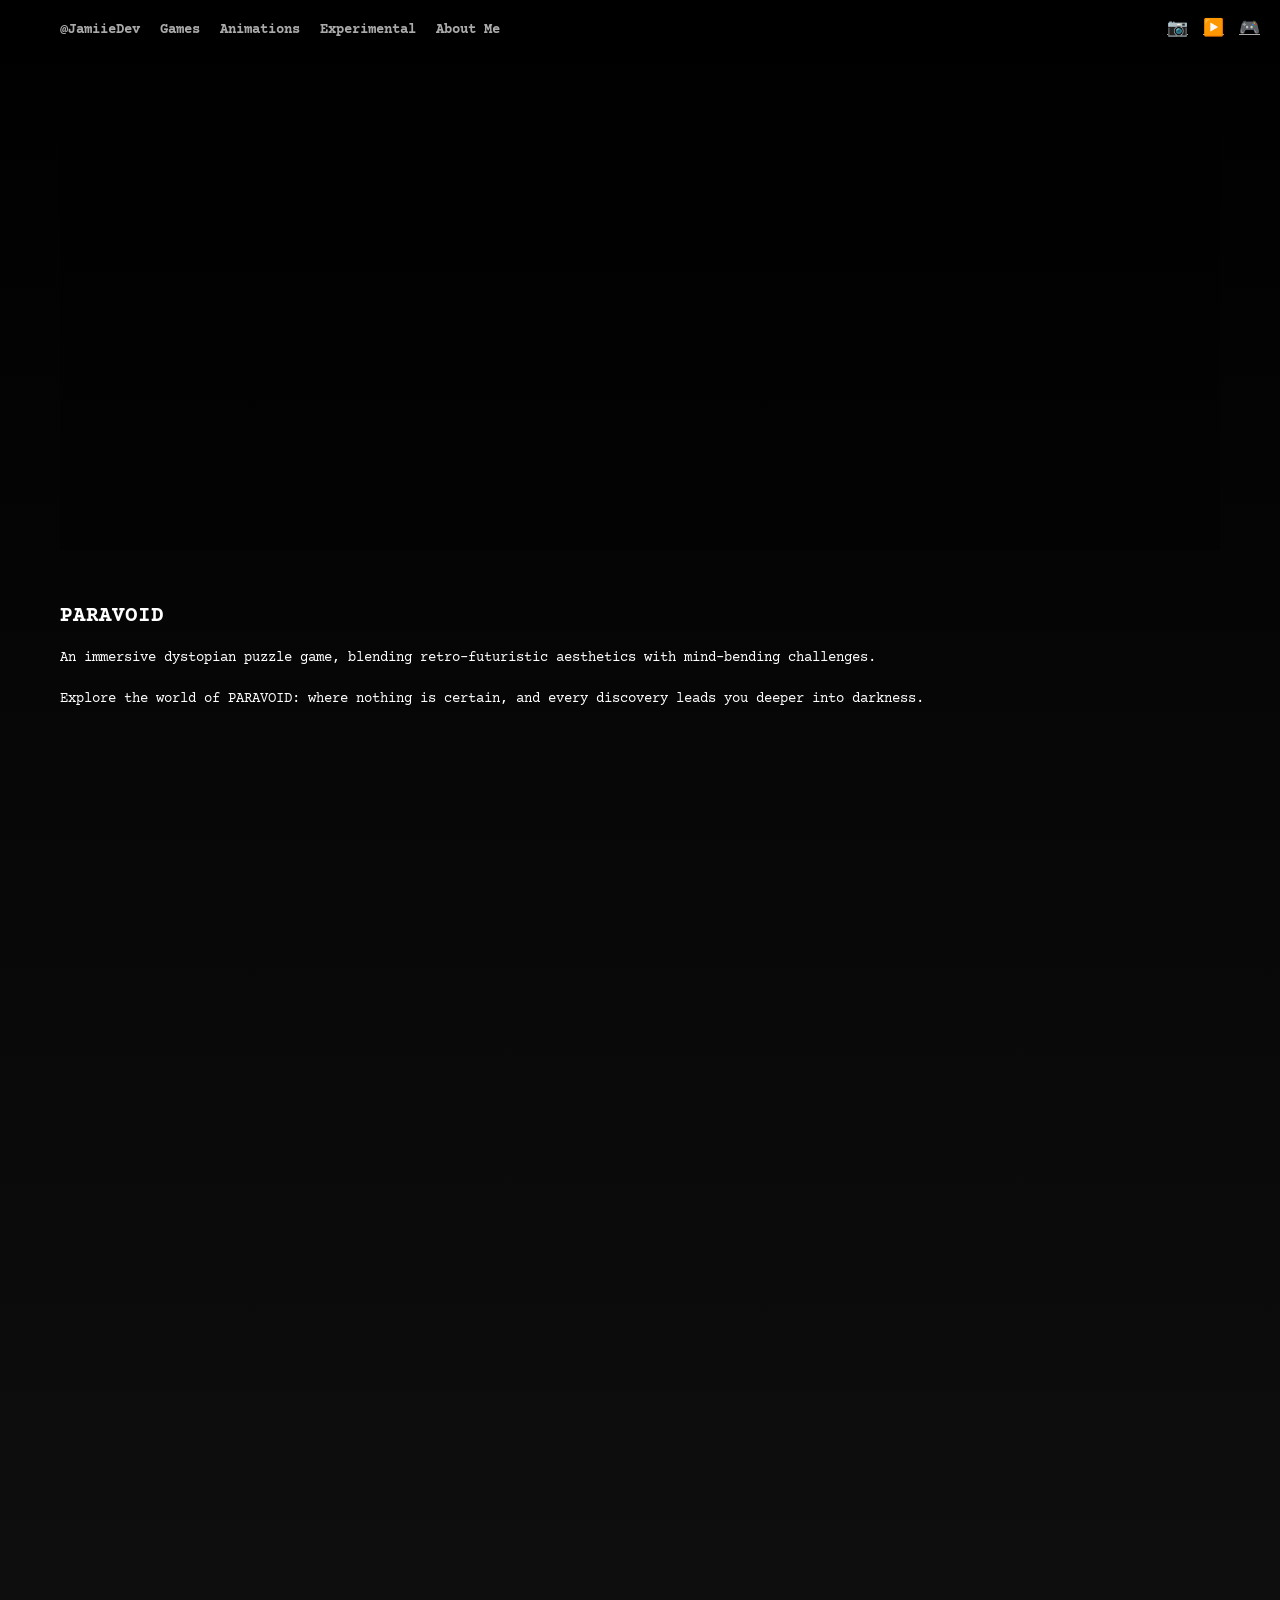
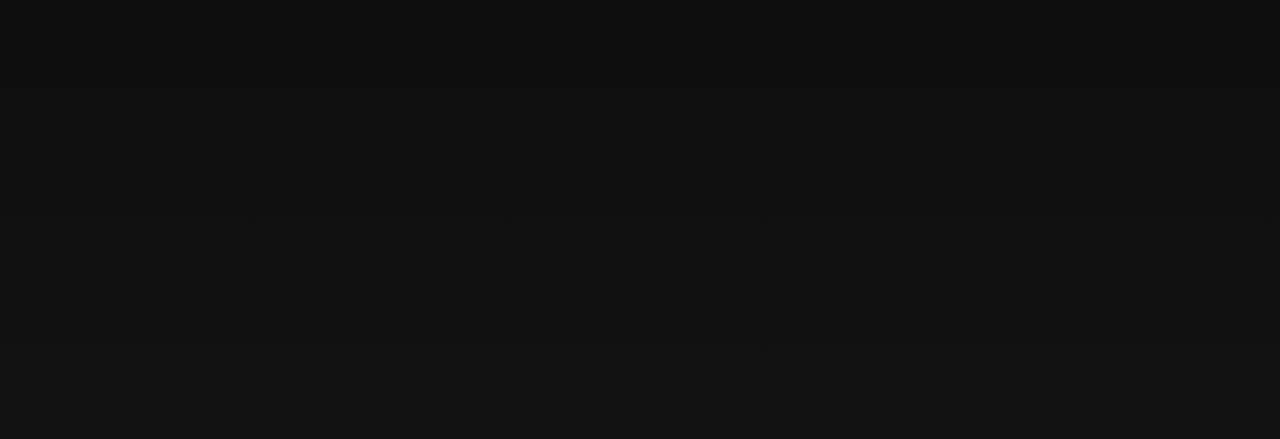
==== index.html @ 0f19b95a "s" ====
<!DOCTYPE html>
<html lang="en">
<head>
<meta charset="UTF-8" />
<meta name="viewport" content="width=device-width, initial-scale=1.0"/>
<title>JamiieDev</title>
<!-- Link to external CSS file -->
<link rel="stylesheet" href="styles.css">
</head>
<body>

<nav>
  <div class="nav-container">
    <div class="nav-links">
      <a href="#" data-section="home">@JamiieDev </a>
      <a href="#" data-section="othergames">Games</a>
      <a href="#" data-section="animations">Animations</a>
      <a href="#" data-section="experimental">Experimental</a>
      <a href="#" data-section="aboutme">About Me</a>
    </div>
    <div class="nav-icons">
      <!-- Replace # with actual links -->
      <a href="https://www.instagram.com/jamiiedev" title="Instagram">📷</a>
      <a href="https://www.youtube.com/channel/UCHs60FguAIXjefsRbsEgEYQ?sub_confirmation=1" title="YouTube">▶️</a>
      <a href="https://jamiiethetrashman.itch.io" title="Itch.io">🎮</a>
    </div>
  </div>
</nav>

<div class="section-container">
  <!-- HOME SECTION -->
  <section id="home" class="active">
    <div class="content-wrapper">
      <div class="parallax-banner">
        <!-- Parallax Banner for PARAVOID -->
      </div>
      <h1>PARAVOID</h1>
      <p>An immersive dystopian puzzle game, blending retro-futuristic aesthetics with mind-bending challenges.</p>
      <p>Explore the world of PARAVOID: where nothing is certain, and every discovery leads you deeper into darkness.</p>
    </div>
  </section>

  <!-- OTHER GAMES SECTION -->
<section id="othergames">
  <div class="content-wrapper">
    <h2>Other Games</h2>
    <div class="grid">
      <div class="item">
        <!-- Wrap image in a link if you want the image itself clickable -->
        <a href="https://store.steampowered.com/app/3295710/PARAVOID/" target="_blank">
          <img src="src/games/paravoid.png" alt="Paravoid 1 GIF">
        </a>
        <div style="position:relative; top: 20px; bottom:20px; z-index:10;">
            <iframe src="https://store.steampowered.com/widget/3295710/PARAVOID/" 
                    frameborder="0" width="480" height="190">
            </iframe>
        </div>
      </div>
      
      <div class="item">
        <a href="https://play.google.com/store/apps/details?id=com.jamiiedev.hmf" target="_blank">
          <img src="src/games/happy_meat_farm.png" alt="HMF 2 GIF">
        </a>
        <h3>Happy Meat Farm</h3>
        <p>Meat farming simulator with a bit of existential horror.</p>
        <p>Playable on android.</p>
        <button onclick="window.open('https:\\play.google.com\store\apps\details?id=com.jamiiedev.hmf','_blank')">Play on Android</button>
      </div>

      <div class="item">
        <a href="https://jamiiethetrashman.itch.io/alice-stopmotion" target="_blank">
          <img src="src/games/alice.png" alt="Alice 3 GIF">
        </a>
        <h3>Rest Of Alice</h3>
        <p>Stop-motion frames capture a fragile world where Alice collects her mother’s scattered remains, retracing the fractures of her family’s past.</p>
        <button onclick="window.open('https://jamiiethetrashman.itch.io/alice-stopmotion','_blank')">Play on itch</button>
      </div>

      <div class="item">
        <a href="https://jamiiethetrashman.itch.io/insomnia" target="_blank">
          <img src="src/games/insomnia.jpg" alt="Insomnia 3 GIF">
        </a>
        <h3>Insomnia</h3>
        <p>Chained to your desk, drowning in deadlines, and clinging to coffee.</p>
        <p>— the slow collapse of a man who can’t stop working.</p>
        <button onclick="window.open('https://jamiiethetrashman.itch.io/insomnia','_blank')">Play on itch</button>
      </div>

      <div class="item">
        <a href="https://jamiiethetrashman.itch.io/untitled-roach-game" target="_blank">
          <img src="src/games/roach.jpg" alt="Roach 3 GIF">
        </a>
        <h3>Untitled Roach Game</h3>
        <p>A stop-motion skateboarding roach doing tricks inside a this guy’s mouth.</p>
        <p>— our chaotic game jam fever dream.</p>

        <button onclick="window.open('https://jamiiethetrashman.itch.io/untitled-roach-game','_blank')">Play on itch</button>
      </div>
    </div>
  </div>
</section>

  <!-- ANIMATIONS SECTION -->
  <section id="animations">
    <div class="content-wrapper">
      <h2>Animations</h2>
      <div class="grid">
        <div class="item" onclick="window.open('https://youtube.com','_blank')">
          <img src="https://via.placeholder.com/300x200.gif?text=Animation+1" alt="Animation 1 GIF">
          <h3>Animation Title 1</h3>
          <p>A short description of Animation 1.</p>
        </div>
        <div class="item">
          <img src="https://via.placeholder.com/300x200.gif?text=Animation+2" alt="Animation 2 GIF">
          <h3>Animation Title 2</h3>
          <p>A short description of Animation 2.</p>
          <!-- Embedded YouTube video placeholder -->
          <div style="margin-top:20px;">
            <iframe width="100%" height="200" src="https://www.youtube.com/embed/dQw4w9WgXcQ" 
              frameborder="0" allow="accelerometer; autoplay; clipboard-write; encrypted-media; gyroscope; picture-in-picture" 
              allowfullscreen></iframe>
          </div>
        </div>
        <div class="item" onclick="window.open('https://youtube.com','_blank')">
          <img src="https://via.placeholder.com/300x200.gif?text=Animation+3" alt="Animation 3 GIF">
          <h3>Animation Title 3</h3>
          <p>A short description of Animation 3.</p>
        </div>
      </div>
    </div>
  </section>

  <!-- EXPERIMENTAL SECTION -->
  <section id="experimental">
    <div class="content-wrapper">
      <h2>Experimental Projects</h2>
      <div class="grid">
        <!-- Replace images with actual GIFs and links -->
        <div class="item" onclick="window.open('https://example.com/exp1','_blank')">
          <img src="https://via.placeholder.com/300x200.gif?text=Exp+1" alt="Experimental Project 1">
          <h3>Experimental Project 1</h3>
          <p>Description of the experimental project.</p>
        </div>
        <div class="item" onclick="window.open('https://example.com/exp2','_blank')">
          <img src="https://via.placeholder.com/300x200.gif?text=Exp+2" alt="Experimental Project 2">
          <h3>Experimental Project 2</h3>
          <p>Description of the experimental project.</p>
        </div>
        <div class="item" onclick="window.open('https://example.com/exp3','_blank')">
          <img src="https://via.placeholder.com/300x200.gif?text=Exp+3" alt="Experimental Project 3">
          <h3>Experimental Project 3</h3>
          <p>Description of the experimental project.</p>
        </div>
      </div>
    </div>
  </section>

  <!-- ABOUT ME SECTION -->
  <section id="aboutme">
    <div class="content-wrapper">
      <div class="about-me">
        <h2>About Me</h2>
        <p>Hello! I’m a developer and designer working at the intersection of games, animation, and experimental media. In my work focus I mainly on dystopian and absurd worlds.</p>
        <p>Get in touch: <br>Email: <a href="mailto:jamiiedev.public@gmail.com" style="color:#fff;">jamiiedev.public@gmail.com</a></p>
        <p>@JamiieDev</p>
        <div class="social-links">
          <a href="#" title="Instagram">📷</a>
          <a href="#" title="YouTube">▶️</a>
          <a href="#" title="Itch.io">🎮</a>
        </div>
      </div>
    </div>
  </section>
</div>

<!-- Link to external JS file -->
<script src="script.js"></script>
</body>
</html>
---- styles.css ----
/* RESET & BASIC STYLES */
@import url('https://fonts.googleapis.com/css2?family=Courier+Prime:wght@400;700&display=swap');


html, body {
    margin: 0;
    padding: 0;
    overflow-x: hidden; /* Prevent horizontal scrolling */
    font-family: 'Courier Prime', monospace;
    font-size: 14px;
    line-height: 1.6;
    background: linear-gradient(to top, #121212, #000000);
    color: #ffffff;
  }
  
  .content-wrapper {
    max-width: 1200px;
    margin: 0 auto;
    padding: 0 20px;
    box-sizing: border-box;
  }
  
  body {
    position: relative;
  }
  

  /* The animation steps:
     - 0%: start at 0deg
     - 33%: rotate to +3deg
     - 66%: rotate to -3deg
     - 100%: return to 0deg
  */
  @keyframes rotate-wiggle {
    0%   { transform: rotate(0deg); }
    25%  { transform: rotate(2deg); }
    75%  { transform: rotate(-2deg); }
    100% { transform: rotate(0deg); }
  }

  /* The animation steps:
     - 0%: start at 0deg
     - 33%: rotate to +3deg
     - 66%: rotate to -3deg
     - 100%: return to 0deg
  */
  @keyframes up_down-wiggle {
    0% { transform: translateY(0); }
    100% { transform: translateY(-3px); }
  }

  /* NAVIGATION BAR */
  nav {
    width: 100%;
    position: fixed;
    top: 0;
    left: 0;
    background: rgba(0,0,0,0.8);
    display: flex;
    justify-content: center;
    align-items: center;
    height: 60px;
    z-index: 9999;
    padding: 0 20px;
  }
  
  .nav-container {
    display: flex;
    align-items: center;
    width: 100%;
    max-width: 1200px;
    justify-content: space-between;
  }
  
  .nav-links {
    display: flex;
    gap: 20px;
  }
  
  .nav-links a {
    text-decoration: none;
    color: #aaa;
    font-weight: 600;
    transition: color 0.3s ease;
    position: relative;
  }
  
  .nav-links a:hover {
    color: #fff;
    animation: up_down-wiggle 0.5s ease-in-out infinite alternate;
  }
  
  .nav-icons {
    display: flex;
    gap: 15px;
  }
  
  .nav-icons a {
    color: #aaa;
    font-size: 1.2em;
    transition: color 0.3s ease;
  }
  
  .nav-icons a:hover {
    color: #fff;
  }
  
  /* SECTION CONTAINER */
  .section-container {
    display: flex;
    transition: transform 0.8s ease;
    width: 500%;
  }
  
  /* SECTIONS */
  section {
    min-width: 100vw;
    min-height: 100vh;
    padding: 100px 20px 20px; 
    box-sizing: border-box;
    position: relative;
    overflow: hidden;
    opacity: 0;
    transform: translateX(50px);
    transition: opacity 0.8s ease, transform 0.8s ease;
  }
  
  section.active {
    opacity: 1;
    transform: translateX(0);
  }
  
  /* PARALLAX EFFECT ON HOME SECTION */
  .parallax-banner {
    position: relative;
    overflow: hidden;
    height: 50vh;
    margin-bottom: 50px;
    background: url('https://via.placeholder.com/1600x900?text=PARAVOID+BANNER') no-repeat center center;
    background-size: cover;
  }
  
  .parallax-banner::after {
    content: "";
    position: absolute;
    top:0; left:0; right:0; bottom:0;
    background: rgba(0,0,0,0.3);
  }
  
  /* SECTION CONTENT STYLES */
  h1, h2, h3 {
    font-weight: 700;
    margin-bottom: 10px;
  }
  
  p {
    line-height: 1.5;
    margin-bottom: 20px;
  }
  
  /* GRID FOR LISTINGS */
  .grid {
    display: grid;
    gap: 20px;
  }
  
  @media(min-width:768px){
    .grid {
      grid-template-columns: repeat(2, 1fr);
    }
  }
  
  .item {
    background: #1c1c1c;
    border: 1px solid #333;
    padding: 20px;
    overflow: hidden;
    align-items: center;
    text-align: center;
    cursor: pointer;
    transition: transform 0.3s ease;
    position: relative;
    display: flex;

    flex-direction: column; 
  }
  



  .item img {
    max-width: 100%;
    display: block;
    transition: transform 0.3s ease; 
    /* Remove the separate scaling on hover:
    .item:hover img {
      transform: scale(1.1);
    } 
    Just don't apply any transform on img itself.
    */
  }
  
  /* If needed, you can remove or comment out the image hover scaling rule entirely. */



  .item button {
    margin-top: auto;                /* Takes up leftover vertical space, pushes button down */
    background: #333;
    color: #ccc;
    border: 1px solid #555;
    padding: 10px 20px;
    font-size: 1em;
    cursor: pointer;
    transition: background 0.3s, color 0.3s ease;
    margin-bottom: 0;               /* Ensure no extra space below */
    font-family: 'Courier Prime', monospace; /* match page font */
    z-index: 999;
  }

  .item button:hover {
    background: #444;
    color: #fff;
    box-shadow: 0 0 10px rgba(255, 255, 255, 0.2);
    animation: rotate-wiggle 0.5s ease-in-out infinite;
  }
  


  .item:hover {
    transform: scale(1.05);
  }
  
  .item h3 {
    margin: 10px 0;
    font-size: 1.2em;
  }
  
  .item p {
    font-size: 0.9em;
    color: #ccc;
  }

  /* If needed, you can remove or comment out the image hover scaling rule entirely. 
  .item:hover img {
    transform: scale(1.1);
  }
  */
  /* About Me Section */
  .about-me {
    max-width: 600px;
    margin: 0 auto;
    text-align: center;
  }
  
  .about-me h2 {
    margin-bottom: 20px;
  }
  
  .social-links {
    display: flex;
    justify-content: center;
    gap: 20px;
    margin-top: 20px;
  }
  
  .social-links a {
    color: #aaa;
    font-size: 1.5em;
    transition: color 0.3s;
  }
  
  .social-links a:hover {
    color: #fff;
    animation: up_down-wiggle 0.5s ease-in-out infinite alternate;
  }
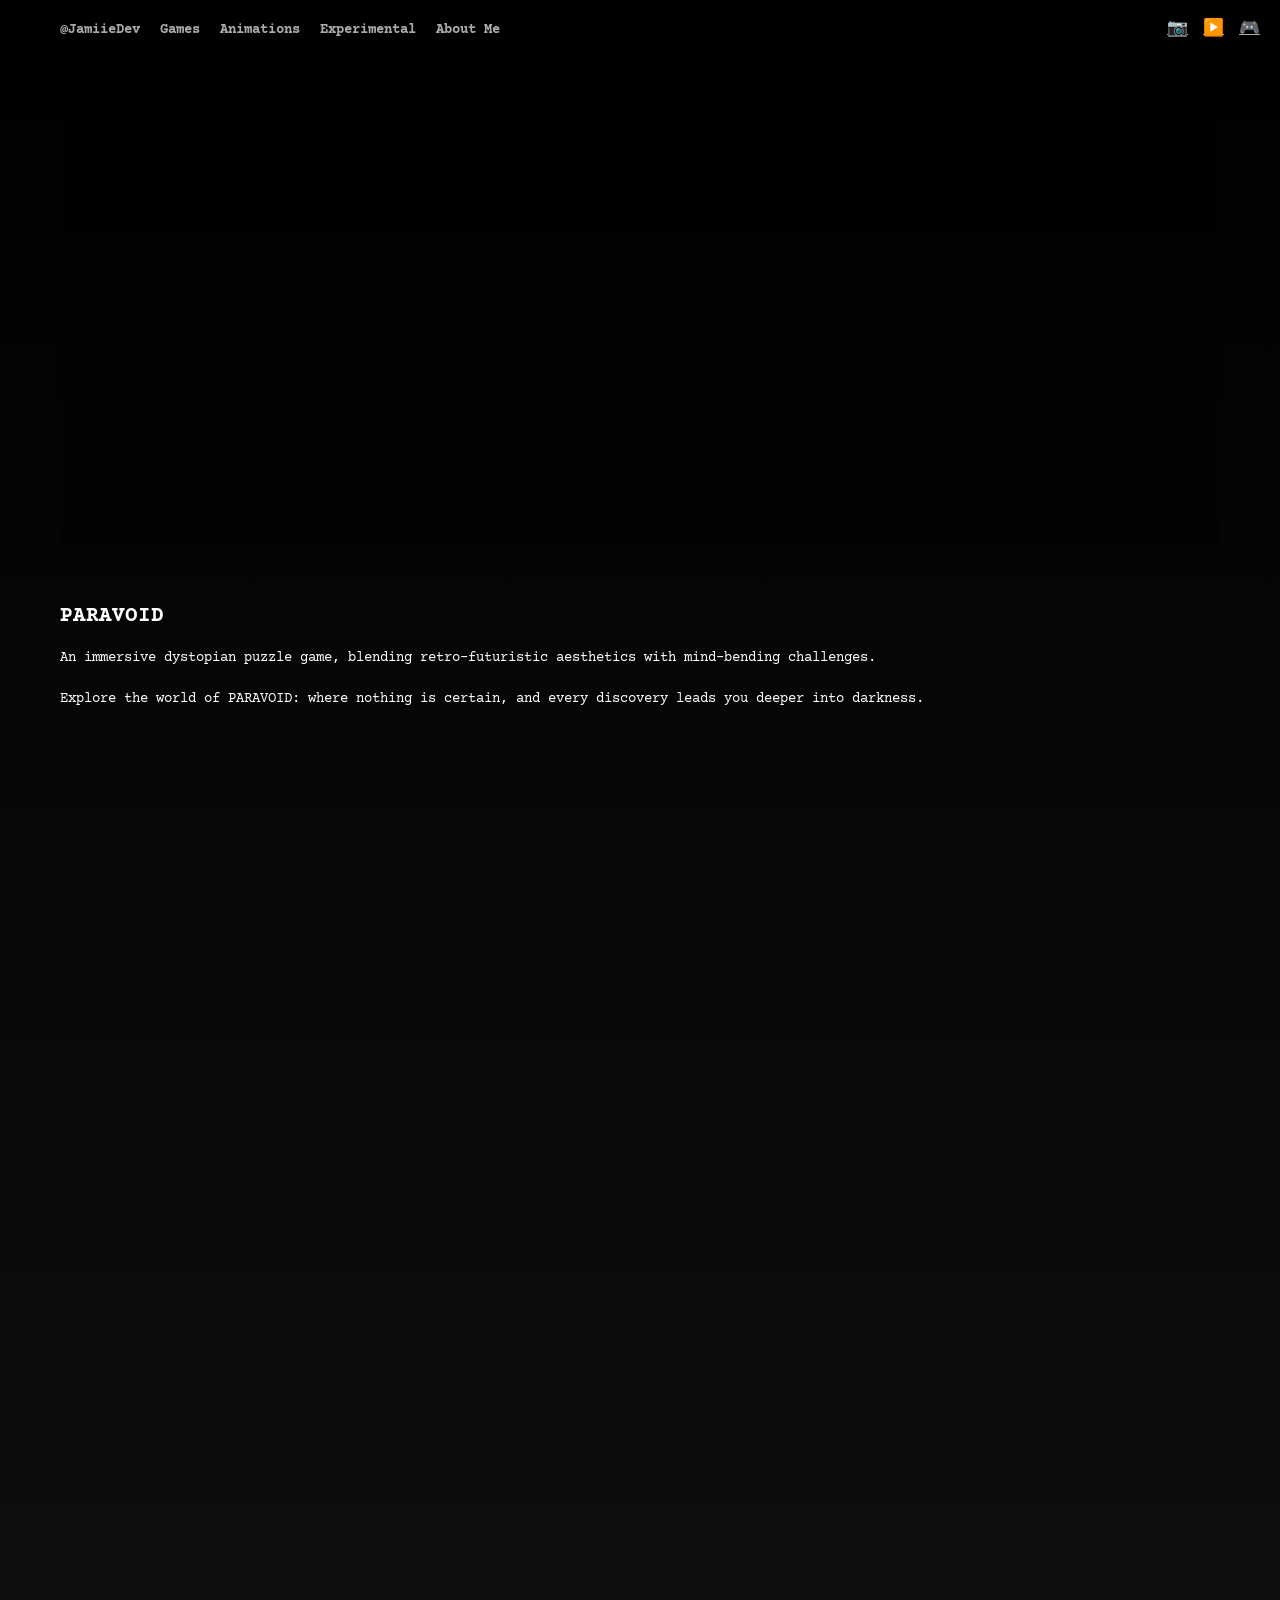
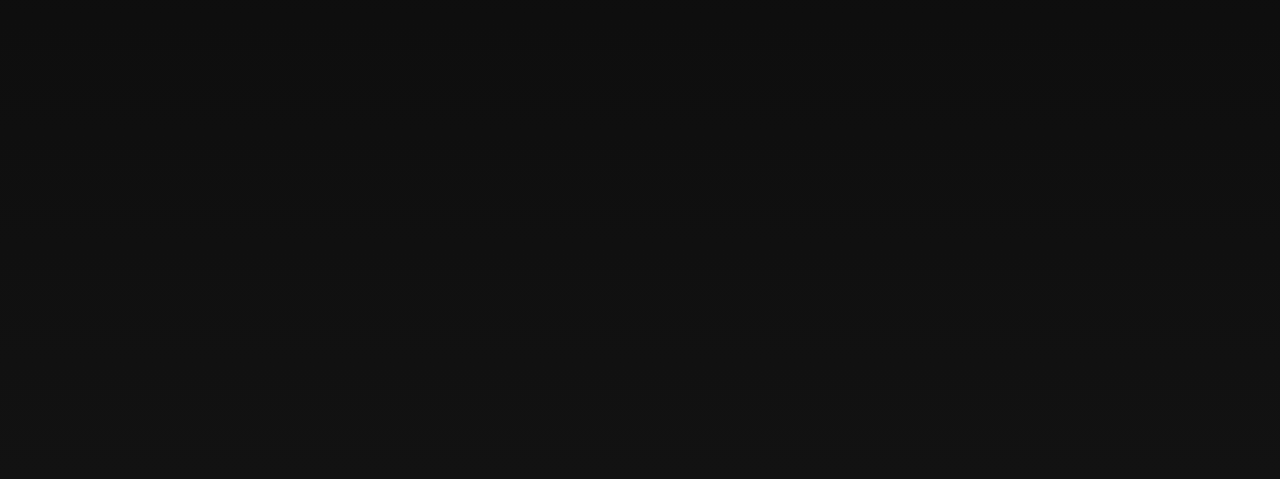
==== commit 8b3bf140: "s" ====
--- a/index.html
+++ b/index.html
@@ -50,10 +50,12 @@
         <a href="https://store.steampowered.com/app/3295710/PARAVOID/" target="_blank">
           <img src="src/games/paravoid.png" alt="Paravoid 1 GIF">
         </a>
-        <div style="position:relative; top: 20px; bottom:20px; z-index:10;">
-            <iframe src="https://store.steampowered.com/widget/3295710/PARAVOID/" 
-                    frameborder="0" width="480" height="190">
-            </iframe>
+        <div class="steam-widget-container">
+          <iframe src="https://store.steampowered.com/widget/3295710/PARAVOID/"
+                  frameborder="0"
+                  width="480"
+                  height="190">
+          </iframe>
         </div>
       </div>
       
--- a/styles.css
+++ b/styles.css
@@ -47,6 +47,18 @@
   @keyframes up_down-wiggle {
     0% { transform: translateY(0); }
     100% { transform: translateY(-3px); }
+  }
+
+  .steam-widget-container {
+    position: relative;
+    margin: 20px 0;
+    width: 100%;
+    max-width: 480px; /* or any dimension you like */
+  }
+  
+  .steam-widget-container iframe {
+    width: 100%;
+    height: 190px; /* Keep aspect ratio or adjust as desired */
   }
 
   /* NAVIGATION BAR */
@@ -274,4 +286,36 @@
     color: #fff;
     animation: up_down-wiggle 0.5s ease-in-out infinite alternate;
   }
-  +  
+
+  /* Example: If screen is 768px wide or smaller */
+@media (max-width: 768px) {
+  nav {
+    height: auto; /* Let nav grow in height as links stack */
+    padding: 10px 20px; /* Add a bit of padding */
+  }
+
+  .nav-container {
+    flex-direction: column; 
+    align-items: flex-start;
+    max-width: 100%; /* Remove fixed max-width if you want full width */
+  }
+
+  .nav-links {
+    display: flex;
+    flex-direction: column; 
+    gap: 10px;
+    margin-bottom: 10px; /* Spacing below the links */
+  }
+
+  .nav-links a {
+    /* Slightly larger padding or smaller font if needed */
+    font-size: 0.95em;
+  }
+
+  .nav-icons {
+    display: flex;
+    gap: 10px;
+    /* Possibly move them below links or keep them inline. You decide. */
+  }
+}
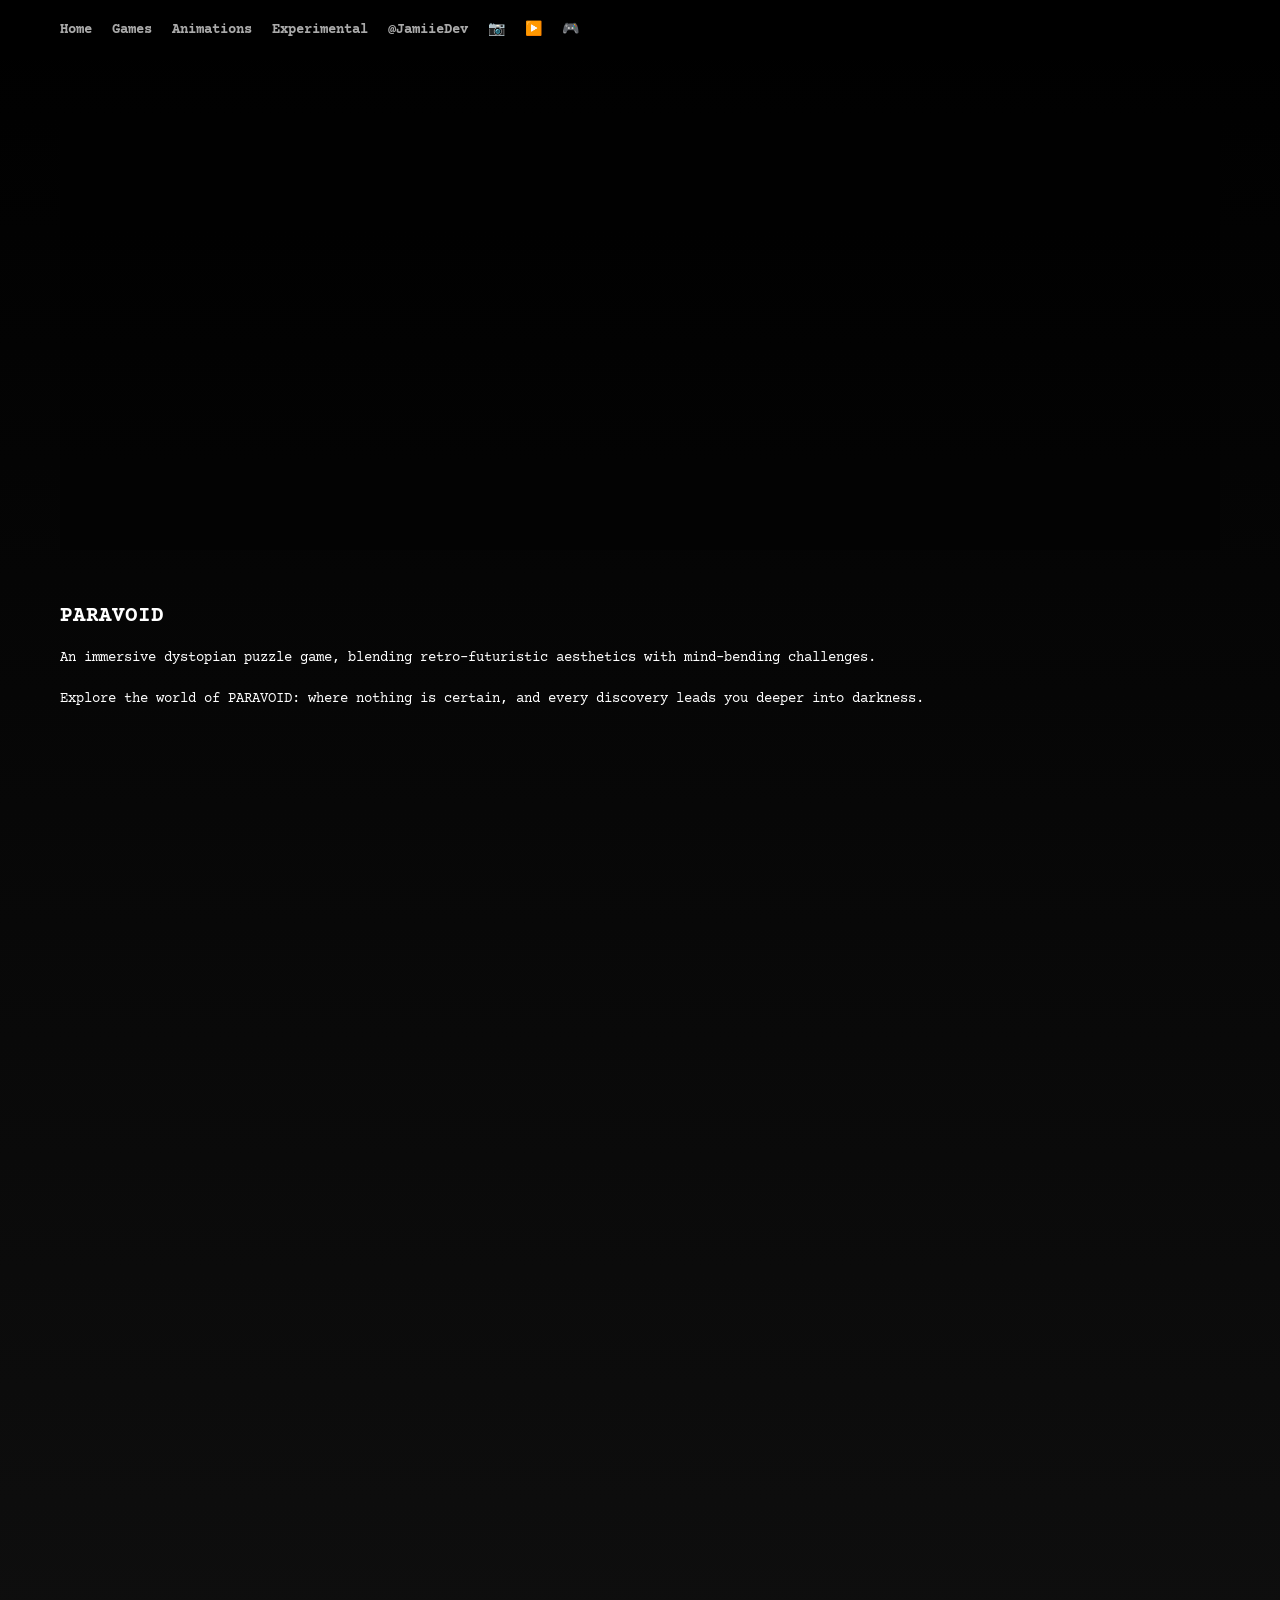
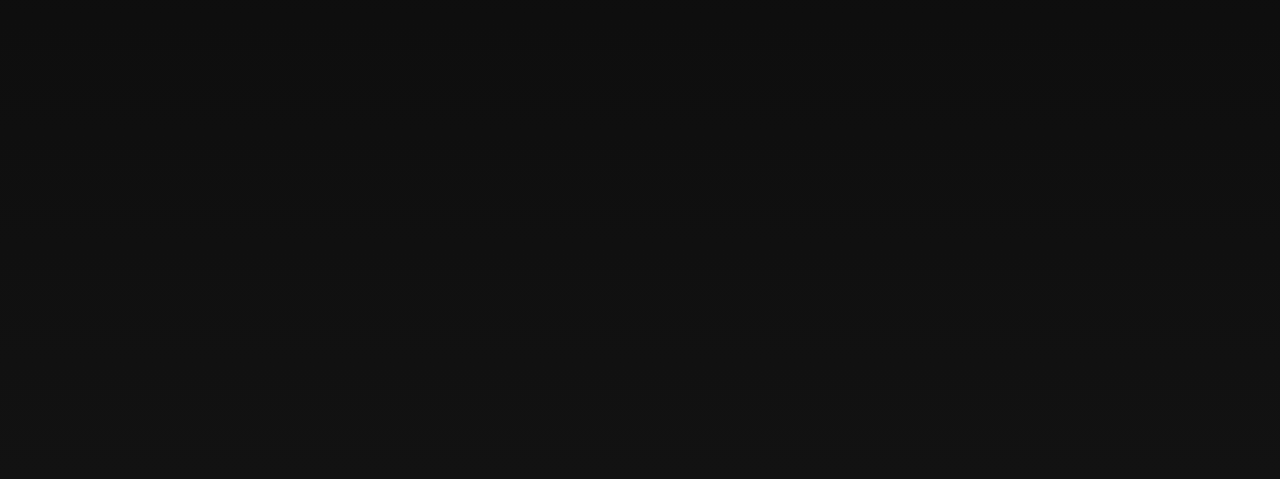
==== commit eb98c9f3: "ds" ====
--- a/index.html
+++ b/index.html
@@ -9,24 +9,31 @@
 </head>
 <body>
 
-<nav>
-  <div class="nav-container">
-    <div class="nav-links">
-      <a href="#" data-section="home">@JamiieDev </a>
-      <a href="#" data-section="othergames">Games</a>
-      <a href="#" data-section="animations">Animations</a>
-      <a href="#" data-section="experimental">Experimental</a>
-      <a href="#" data-section="aboutme">About Me</a>
+  <nav>
+    <div class="nav-container">
+      <!-- HAMBURGER ICON (hidden on desktop, shown on mobile) -->
+      <div class="hamburger" id="hamburger">
+        <div class="line"></div>
+        <div class="line"></div>
+        <div class="line"></div>
+      </div>
+      
+      <!-- NAV LINKS (will be toggled on mobile) -->
+      <div class="nav-links" id="navLinks">
+        <!-- Regular site navigation links -->
+        <a href="#" data-section="home">Home</a>
+        <a href="#" data-section="othergames">Games</a>
+        <a href="#" data-section="animations">Animations</a>
+        <a href="#" data-section="experimental">Experimental</a>
+        <a href="#" data-section="aboutme">@JamiieDev</a>
+  
+        <!-- Social Icons moved here so they appear in the dropdown -->
+        <a href="https://www.instagram.com/jamiiedev" title="Instagram">📷</a>
+        <a href="https://www.youtube.com/channel/UCHs60FguAIXjefsRbsEgEYQ?sub_confirmation=1" title="YouTube">▶️</a>
+        <a href="https://jamiiethetrashman.itch.io" title="Itch.io">🎮</a>
+      </div>
     </div>
-    <div class="nav-icons">
-      <!-- Replace # with actual links -->
-      <a href="https://www.instagram.com/jamiiedev" title="Instagram">📷</a>
-      <a href="https://www.youtube.com/channel/UCHs60FguAIXjefsRbsEgEYQ?sub_confirmation=1" title="YouTube">▶️</a>
-      <a href="https://jamiiethetrashman.itch.io" title="Itch.io">🎮</a>
-    </div>
-  </div>
-</nav>
-
+  </nav>
 <div class="section-container">
   <!-- HOME SECTION -->
   <section id="home" class="active">
--- a/styles.css
+++ b/styles.css
@@ -287,9 +287,59 @@
     animation: up_down-wiggle 0.5s ease-in-out infinite alternate;
   }
   
-
-  /* Example: If screen is 768px wide or smaller */
+/* HAMBURGER ICON */
+.hamburger {
+  display: none; /* Hidden by default (desktop view) */
+  flex-direction: column;
+  cursor: pointer;
+  /* If you want to position it to the left or right, add top or left offsets here */
+}
+
+.hamburger .line {
+  width: 25px;
+  height: 3px;
+  background-color: #fff;
+  margin: 4px 0;
+  transition: all 0.3s ease;
+}
+
+/* When hamburger is 'active', you could rotate lines for an 'X' icon if desired. 
+   This is optional fancy styling. */
+.hamburger.active .line:nth-child(1) {
+  transform: translateY(7px) rotate(45deg);
+}
+.hamburger.active .line:nth-child(2) {
+  opacity: 0;
+}
+.hamburger.active .line:nth-child(3) {
+  transform: translateY(-7px) rotate(-45deg);
+}
+
+/* NAV LINKS - Desktop View */
+.nav-links {
+  display: flex;  /* normal horizontal menu by default on desktop */
+  gap: 20px;
+}
+
+/* MOBILE STYLES (max-width: 768px) */
 @media (max-width: 768px) {
+  /* Show the hamburger, hide the .nav-links initially */
+  .hamburger {
+    display: flex;
+  }
+  
+  .nav-links {
+    display: none; /* hide links by default on mobile */
+    flex-direction: column;
+    gap: 10px;
+    margin-top: 10px; 
+  }
+
+  /* When .nav-links has 'open' class, show the links */
+  .nav-links.open {
+    display: flex;
+  }
+
   nav {
     height: auto; /* Let nav grow in height as links stack */
     padding: 10px 20px; /* Add a bit of padding */
@@ -301,12 +351,7 @@
     max-width: 100%; /* Remove fixed max-width if you want full width */
   }
 
-  .nav-links {
-    display: flex;
-    flex-direction: column; 
-    gap: 10px;
-    margin-bottom: 10px; /* Spacing below the links */
-  }
+
 
   .nav-links a {
     /* Slightly larger padding or smaller font if needed */
@@ -318,4 +363,4 @@
     gap: 10px;
     /* Possibly move them below links or keep them inline. You decide. */
   }
-}+}
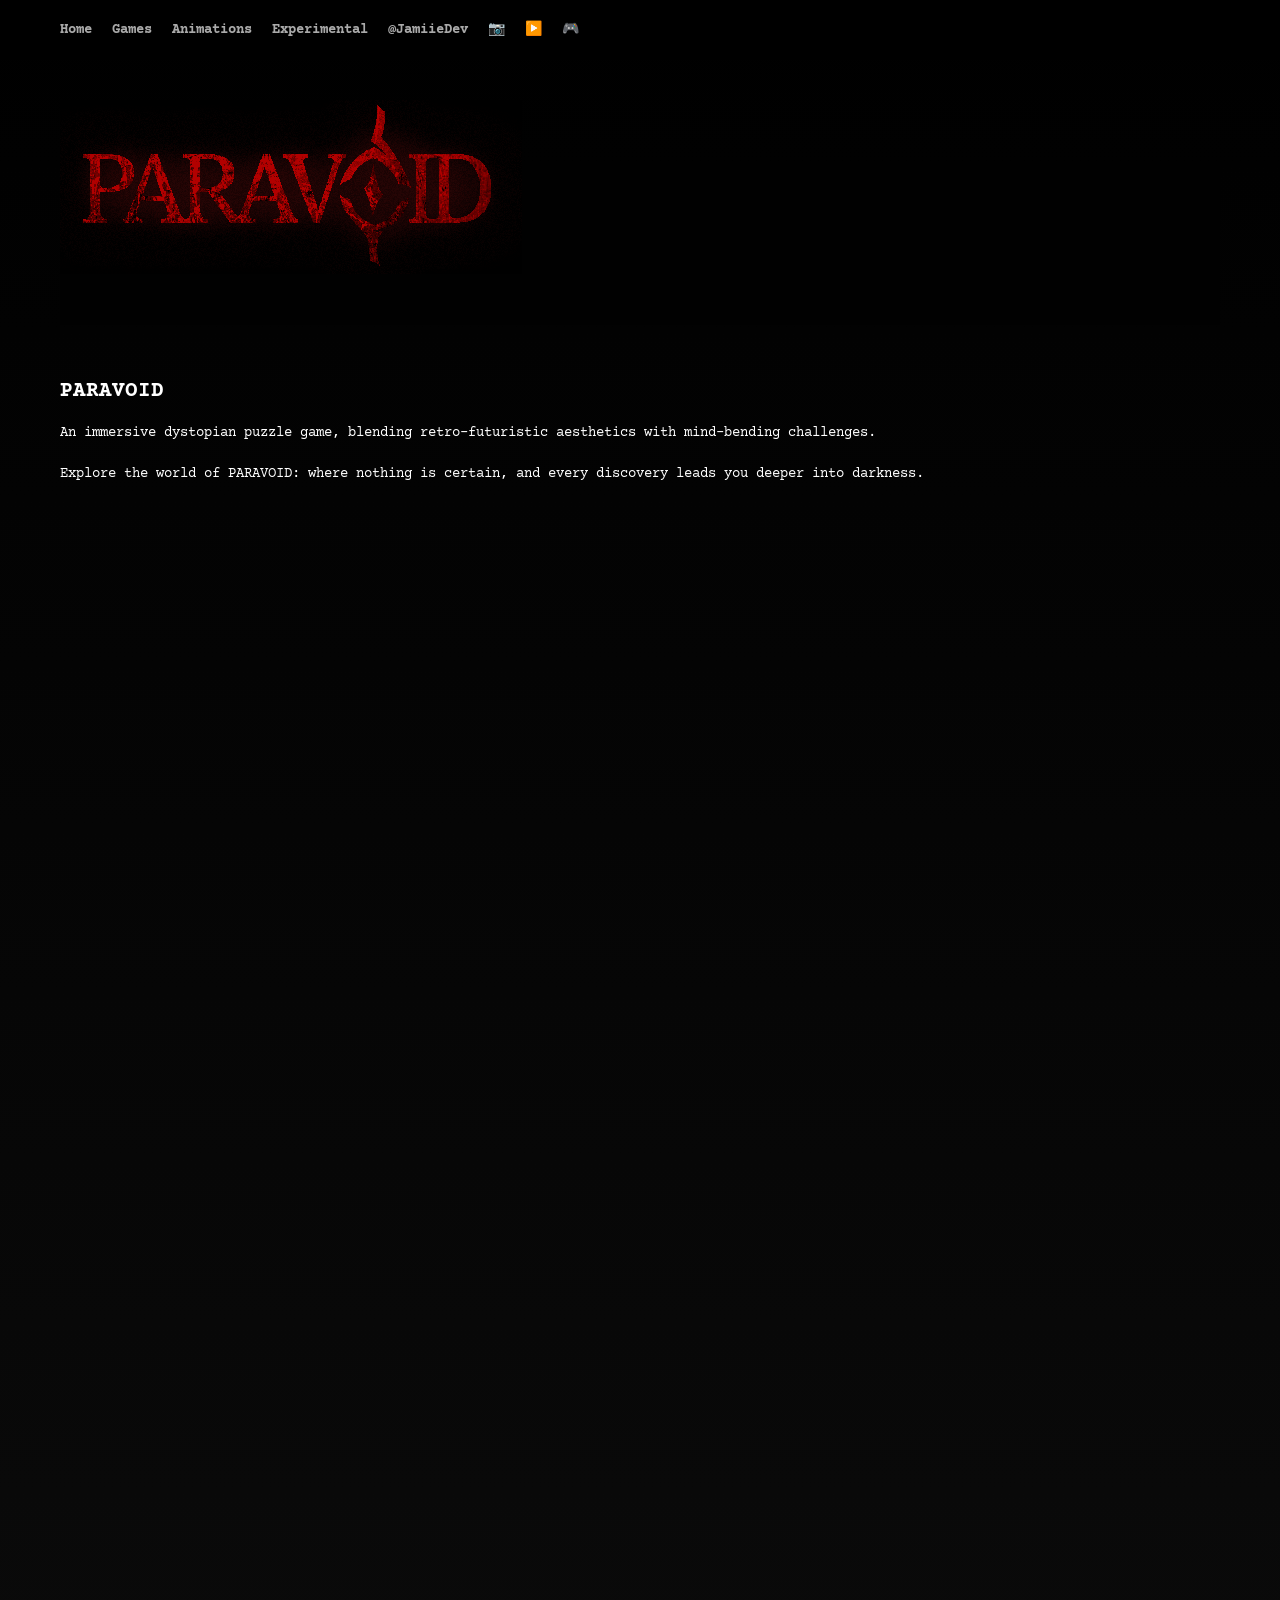
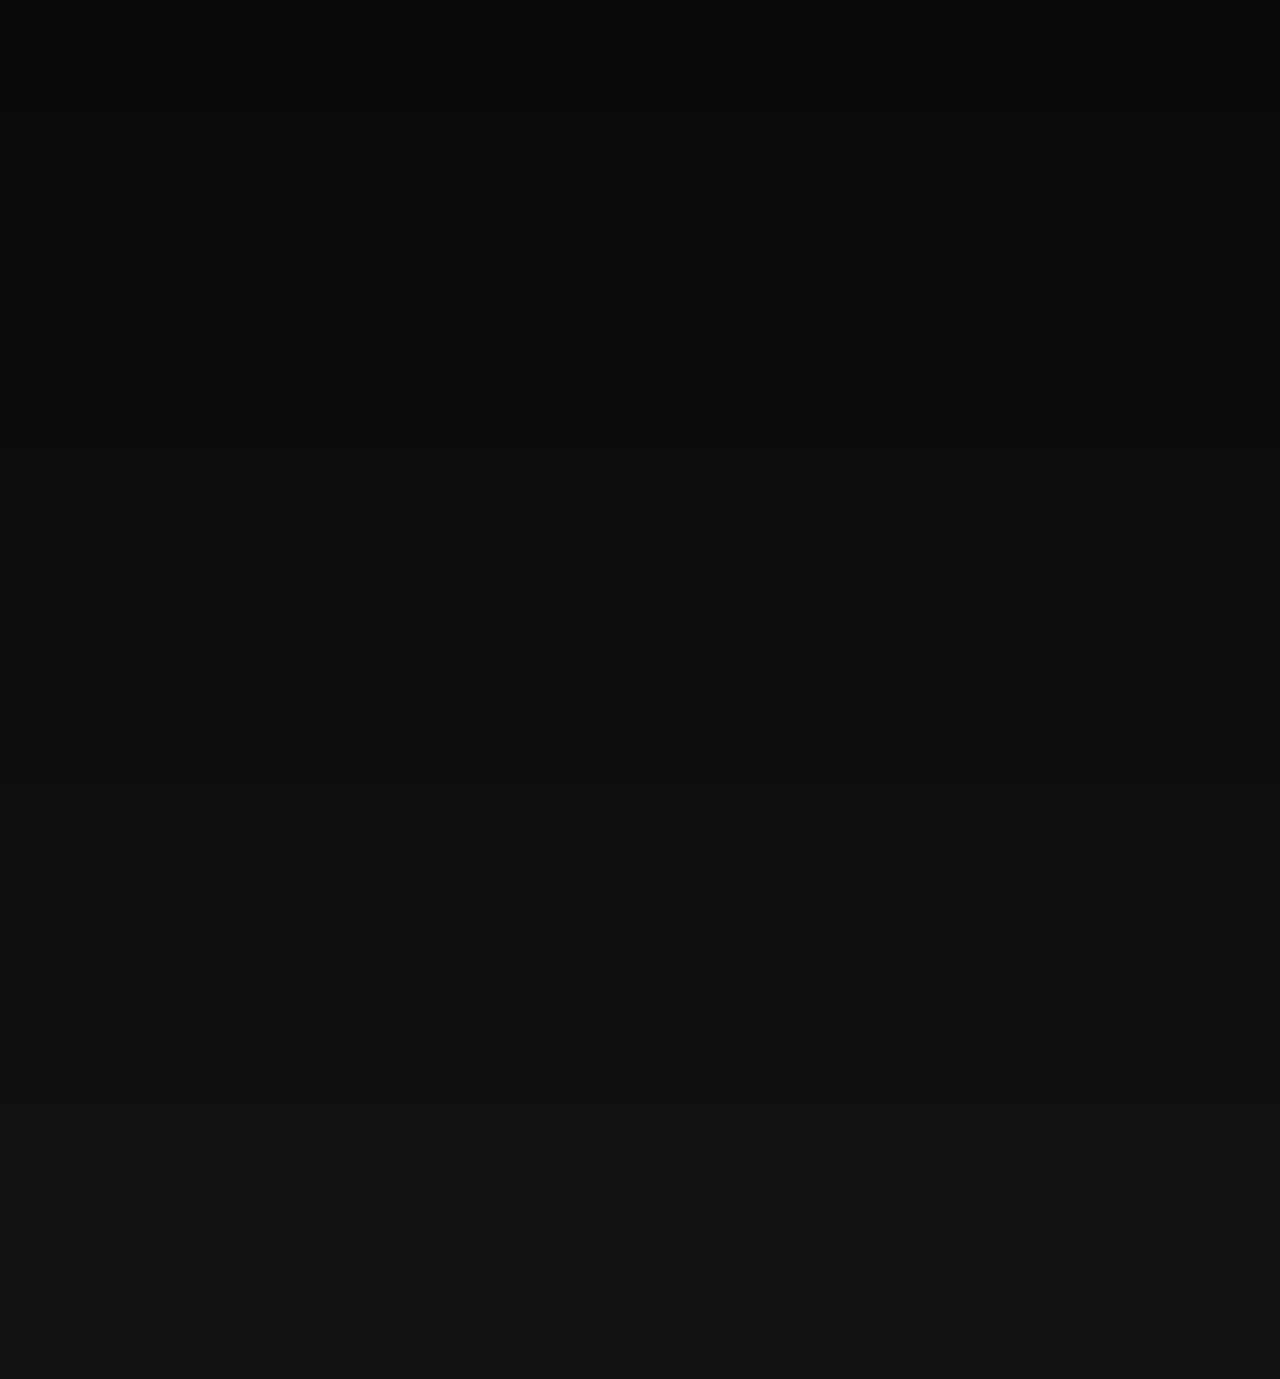
==== commit 438ecfaf: "sync" ====
--- a/index.html
+++ b/index.html
@@ -39,11 +39,17 @@
   <section id="home" class="active">
     <div class="content-wrapper">
       <div class="parallax-banner">
+        <img src="src/games/store_capsule_small_02.png" alt="PARAVOID PIC">
         <!-- Parallax Banner for PARAVOID -->
       </div>
       <h1>PARAVOID</h1>
       <p>An immersive dystopian puzzle game, blending retro-futuristic aesthetics with mind-bending challenges.</p>
       <p>Explore the world of PARAVOID: where nothing is certain, and every discovery leads you deeper into darkness.</p>
+      <div style="margin-top:20px;">
+        <iframe width="100%" height="200" src="https://youtu.be/WMtGXzoW4NE" 
+          frameborder="0" allow="accelerometer; autoplay; clipboard-write; encrypted-media; gyroscope; picture-in-picture" 
+          allowfullscreen></iframe>
+      </div>
     </div>
   </section>
 
@@ -114,16 +120,18 @@
     <div class="content-wrapper">
       <h2>Animations</h2>
       <div class="grid">
-        <div class="item" onclick="window.open('https://youtube.com','_blank')">
-          <img src="https://via.placeholder.com/300x200.gif?text=Animation+1" alt="Animation 1 GIF">
-          <h3>Animation Title 1</h3>
-          <p>A short description of Animation 1.</p>
+        <div class="item" onclick="window.open('https://youtu.be/tA7zYjF5MLY','_blank')">
+          <!--<img src="https://via.placeholder.com/300x200.gif?text=Animation+1" alt="Animation 1 GIF">-->
+          <h3>Not Responding</h3>
+          <p>Satirical take on work exploitation. Short stop-motion film by two students.</p>
+          <img src="src/anim/not_responding.png" alt="Animation 3 GIF">
         </div>
+        <!--
         <div class="item">
           <img src="https://via.placeholder.com/300x200.gif?text=Animation+2" alt="Animation 2 GIF">
           <h3>Animation Title 2</h3>
           <p>A short description of Animation 2.</p>
-          <!-- Embedded YouTube video placeholder -->
+           Embedded YouTube video placeholder 
           <div style="margin-top:20px;">
             <iframe width="100%" height="200" src="https://www.youtube.com/embed/dQw4w9WgXcQ" 
               frameborder="0" allow="accelerometer; autoplay; clipboard-write; encrypted-media; gyroscope; picture-in-picture" 
@@ -134,7 +142,8 @@
           <img src="https://via.placeholder.com/300x200.gif?text=Animation+3" alt="Animation 3 GIF">
           <h3>Animation Title 3</h3>
           <p>A short description of Animation 3.</p>
-        </div>
+        </div>-->
+        
       </div>
     </div>
   </section>
@@ -143,8 +152,9 @@
   <section id="experimental">
     <div class="content-wrapper">
       <h2>Experimental Projects</h2>
+      <!-- 
       <div class="grid">
-        <!-- Replace images with actual GIFs and links -->
+         Replace images with actual GIFs and links 
         <div class="item" onclick="window.open('https://example.com/exp1','_blank')">
           <img src="https://via.placeholder.com/300x200.gif?text=Exp+1" alt="Experimental Project 1">
           <h3>Experimental Project 1</h3>
@@ -160,6 +170,7 @@
           <h3>Experimental Project 3</h3>
           <p>Description of the experimental project.</p>
         </div>
+      -->
       </div>
     </div>
   </section>
--- a/styles.css
+++ b/styles.css
@@ -146,7 +146,7 @@
   .parallax-banner {
     position: relative;
     overflow: hidden;
-    height: 50vh;
+    height: 25vh;
     margin-bottom: 50px;
     background: url('https://via.placeholder.com/1600x900?text=PARAVOID+BANNER') no-repeat center center;
     background-size: cover;
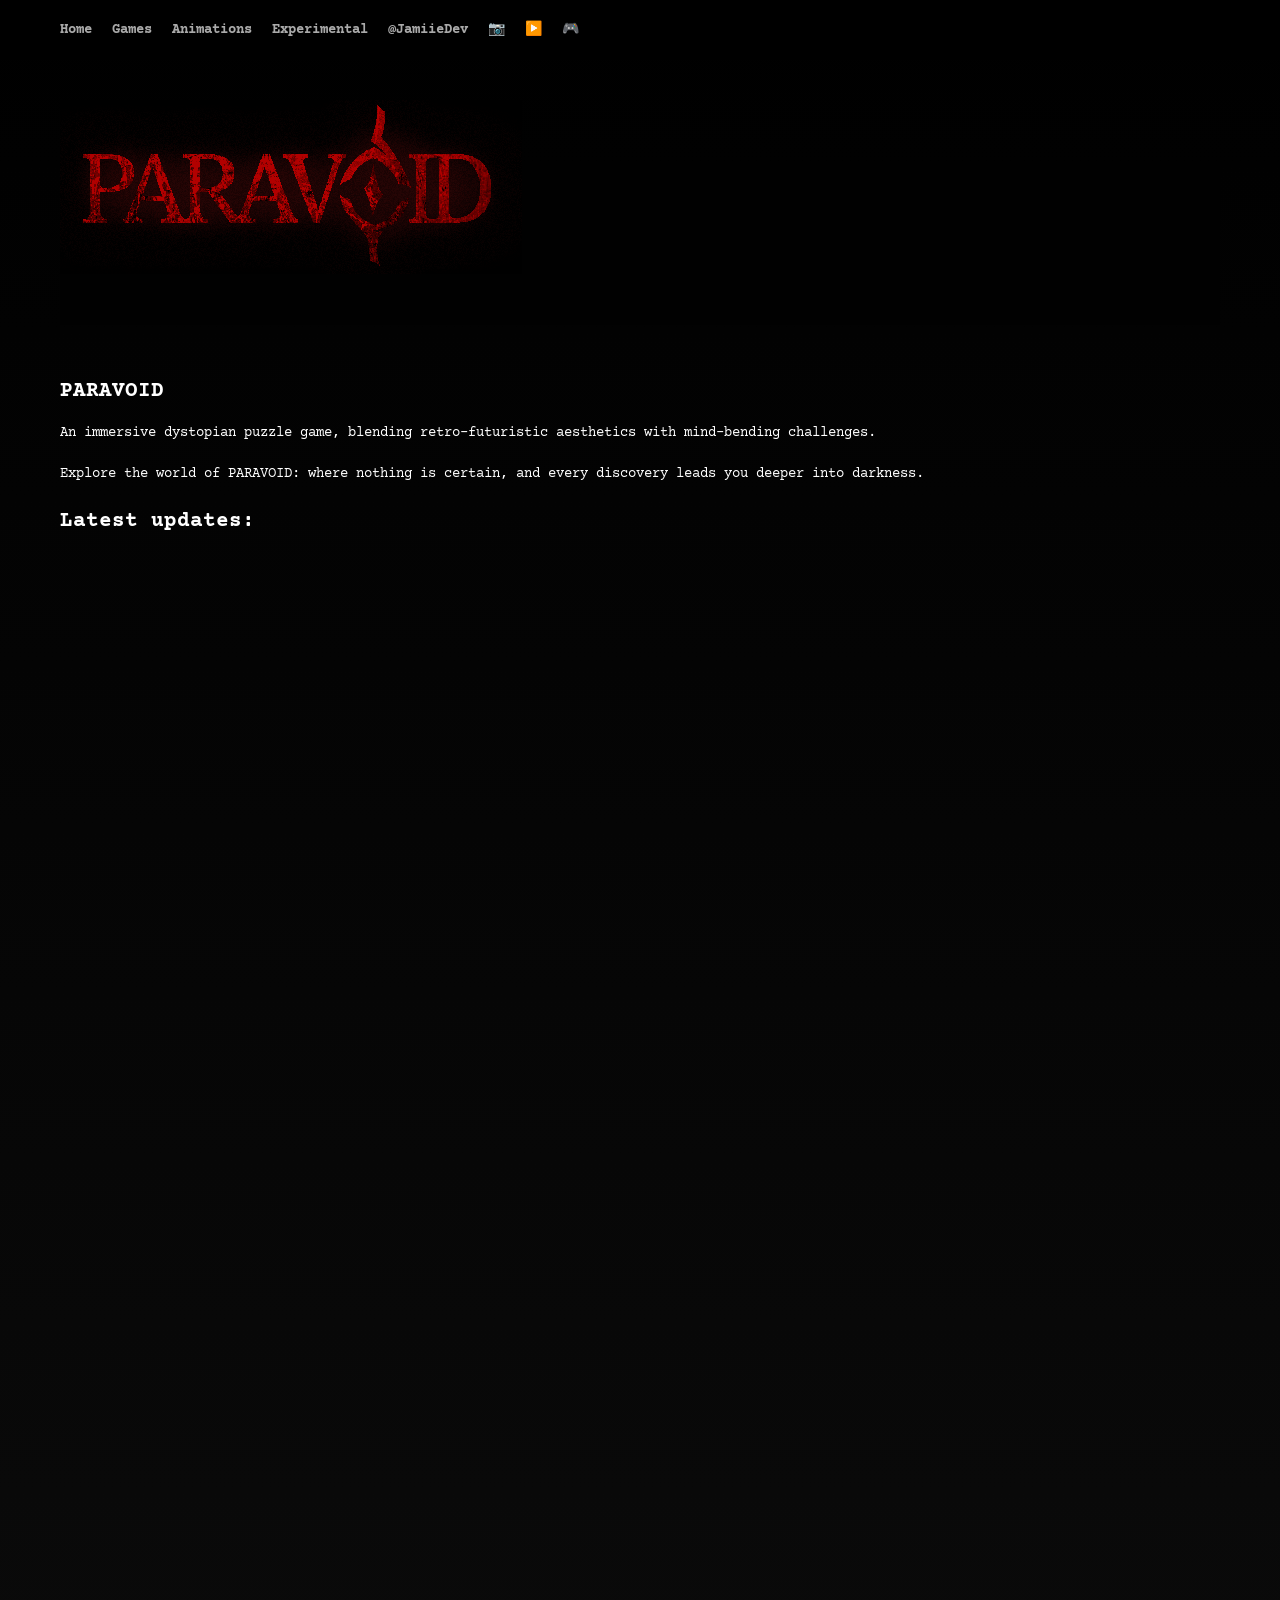
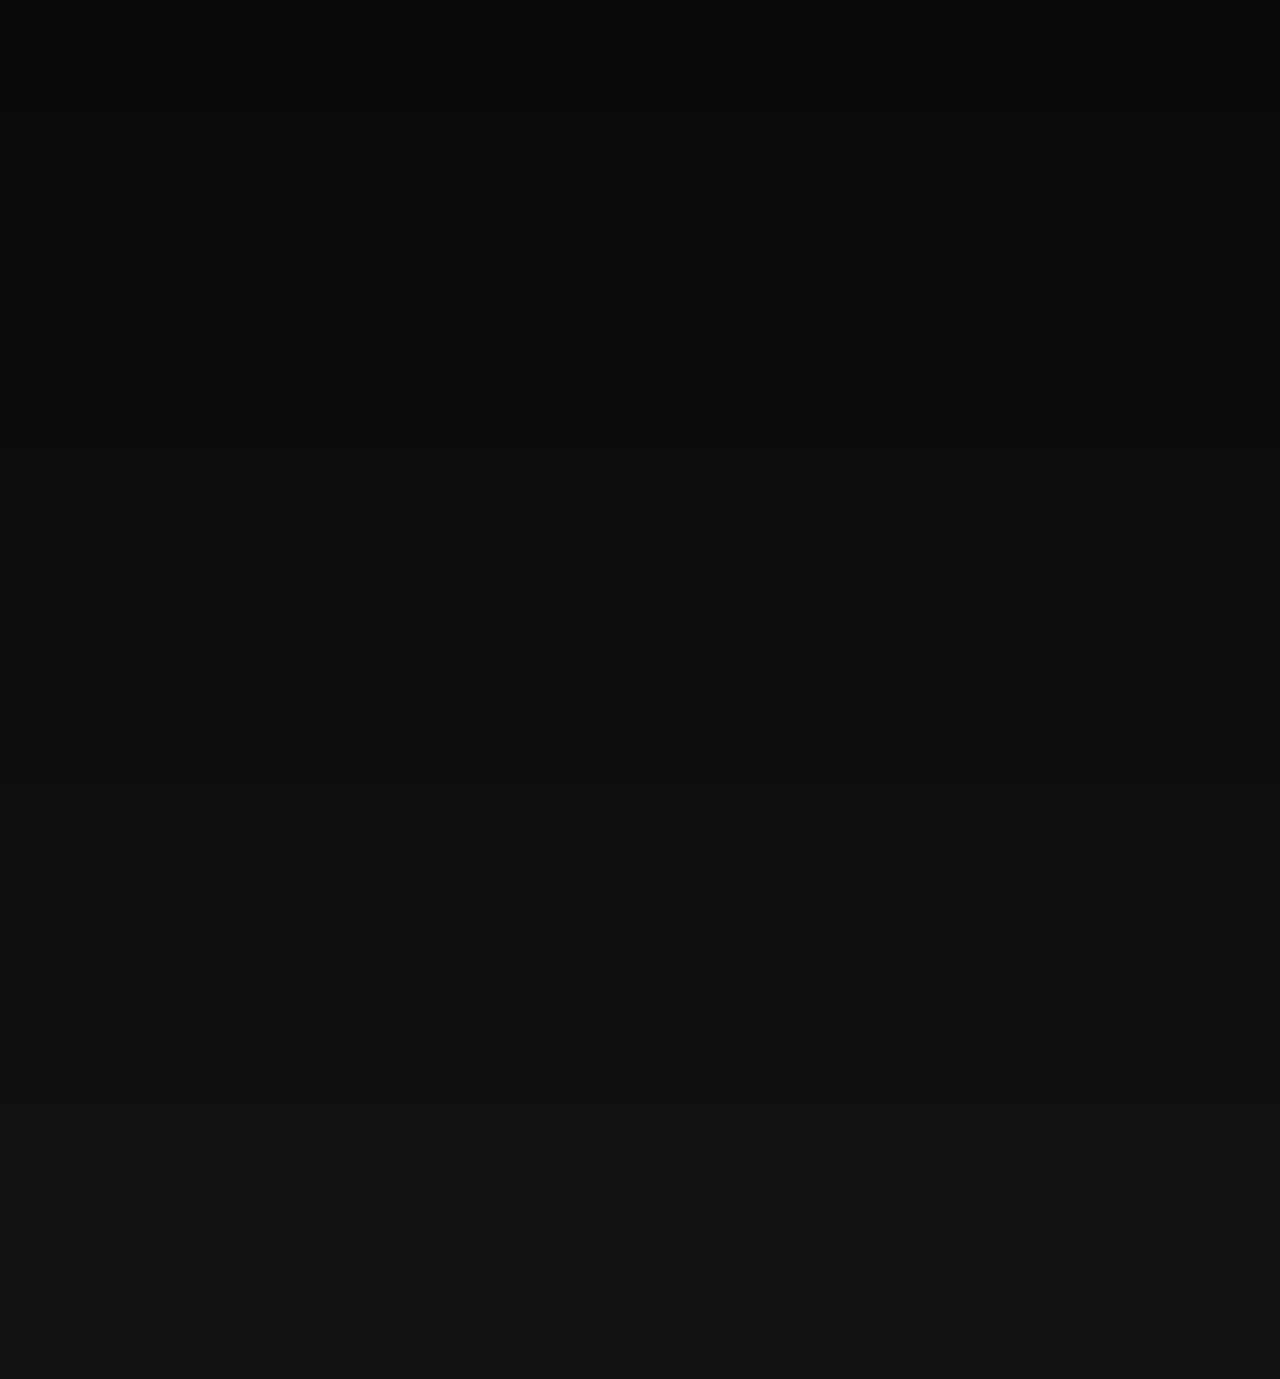
==== commit 40673b03: "Update index.html" ====
--- a/index.html
+++ b/index.html
@@ -45,10 +45,9 @@
       <h1>PARAVOID</h1>
       <p>An immersive dystopian puzzle game, blending retro-futuristic aesthetics with mind-bending challenges.</p>
       <p>Explore the world of PARAVOID: where nothing is certain, and every discovery leads you deeper into darkness.</p>
+      <h1>Latest updates:</h1>
       <div style="margin-top:20px;">
-        <iframe width="100%" height="200" src="https://youtu.be/WMtGXzoW4NE" 
-          frameborder="0" allow="accelerometer; autoplay; clipboard-write; encrypted-media; gyroscope; picture-in-picture" 
-          allowfullscreen></iframe>
+        <iframe width="560" height="315" src="https://www.youtube.com/embed/WMtGXzoW4NE?si=kPQ3MmYPtHRkvwVz" title="YouTube video player" frameborder="0" allow="accelerometer; autoplay; clipboard-write; encrypted-media; gyroscope; picture-in-picture; web-share" referrerpolicy="strict-origin-when-cross-origin" allowfullscreen></iframe>
       </div>
     </div>
   </section>
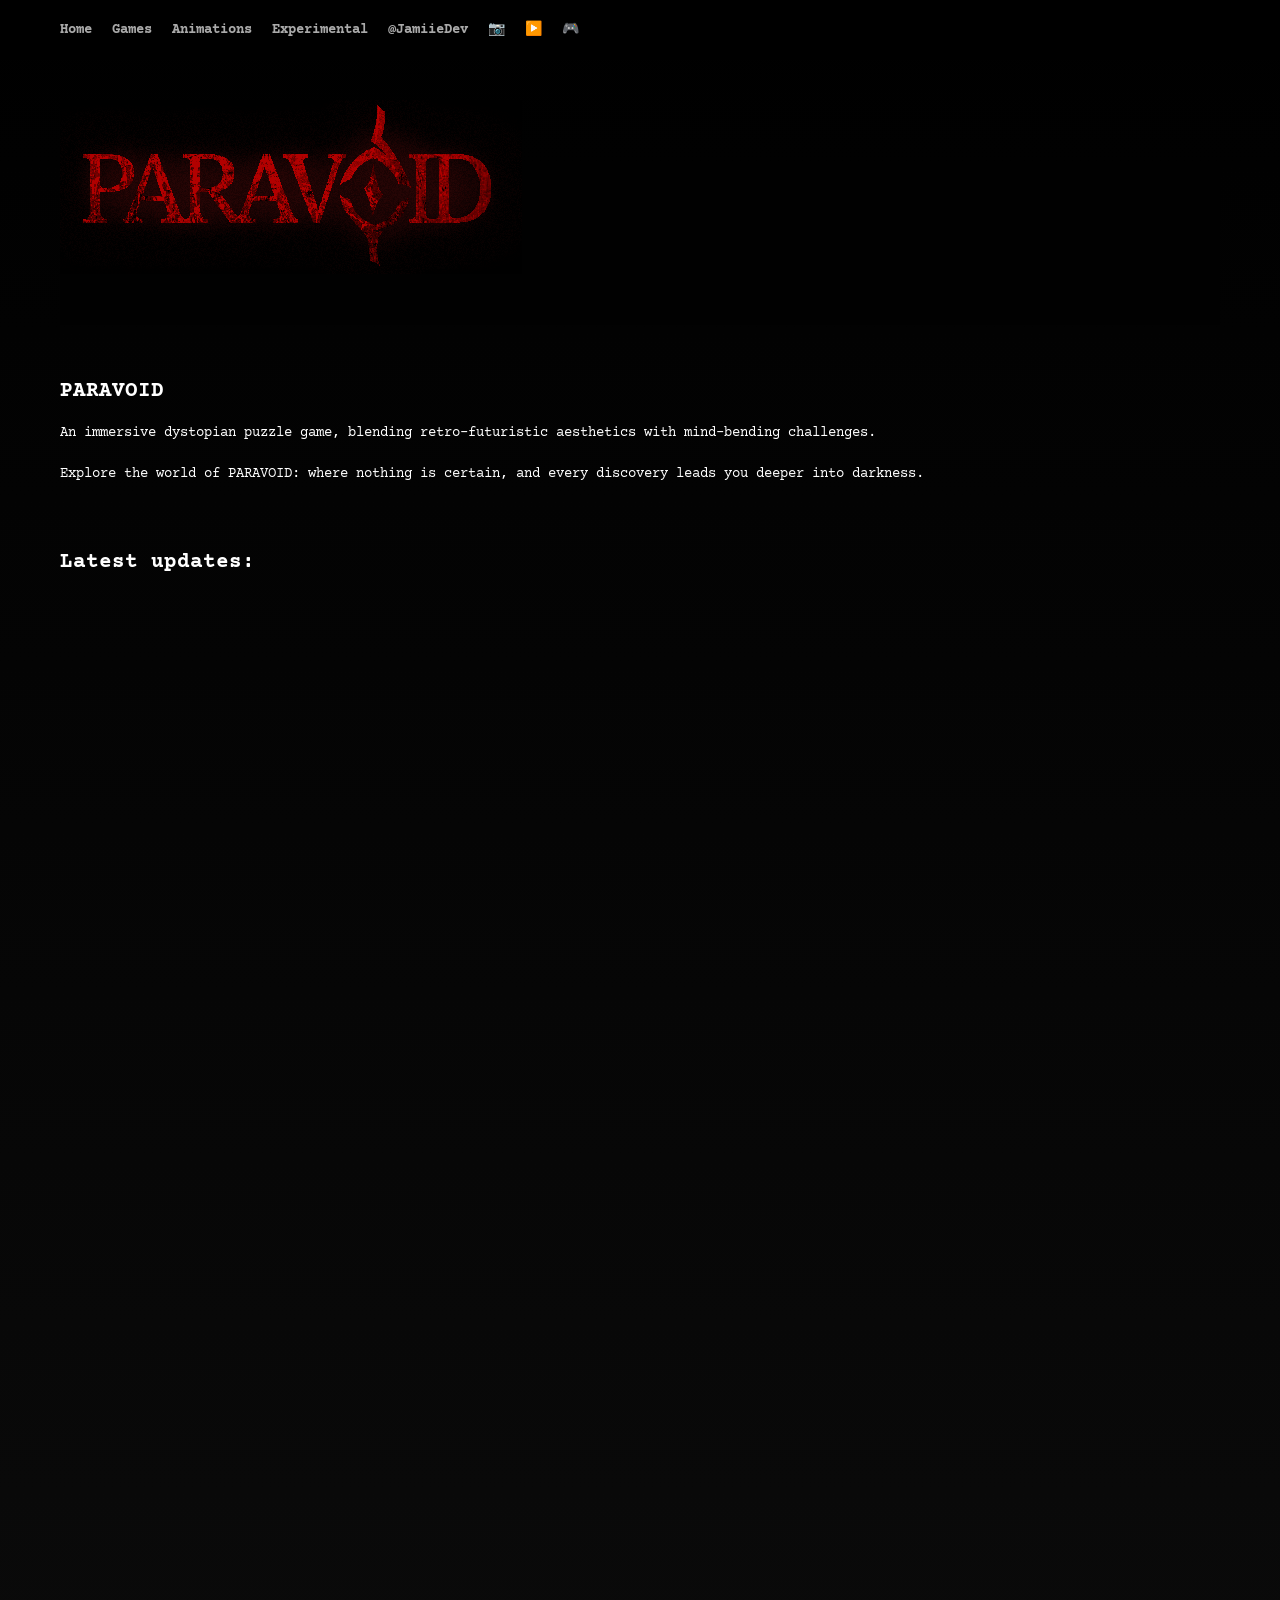
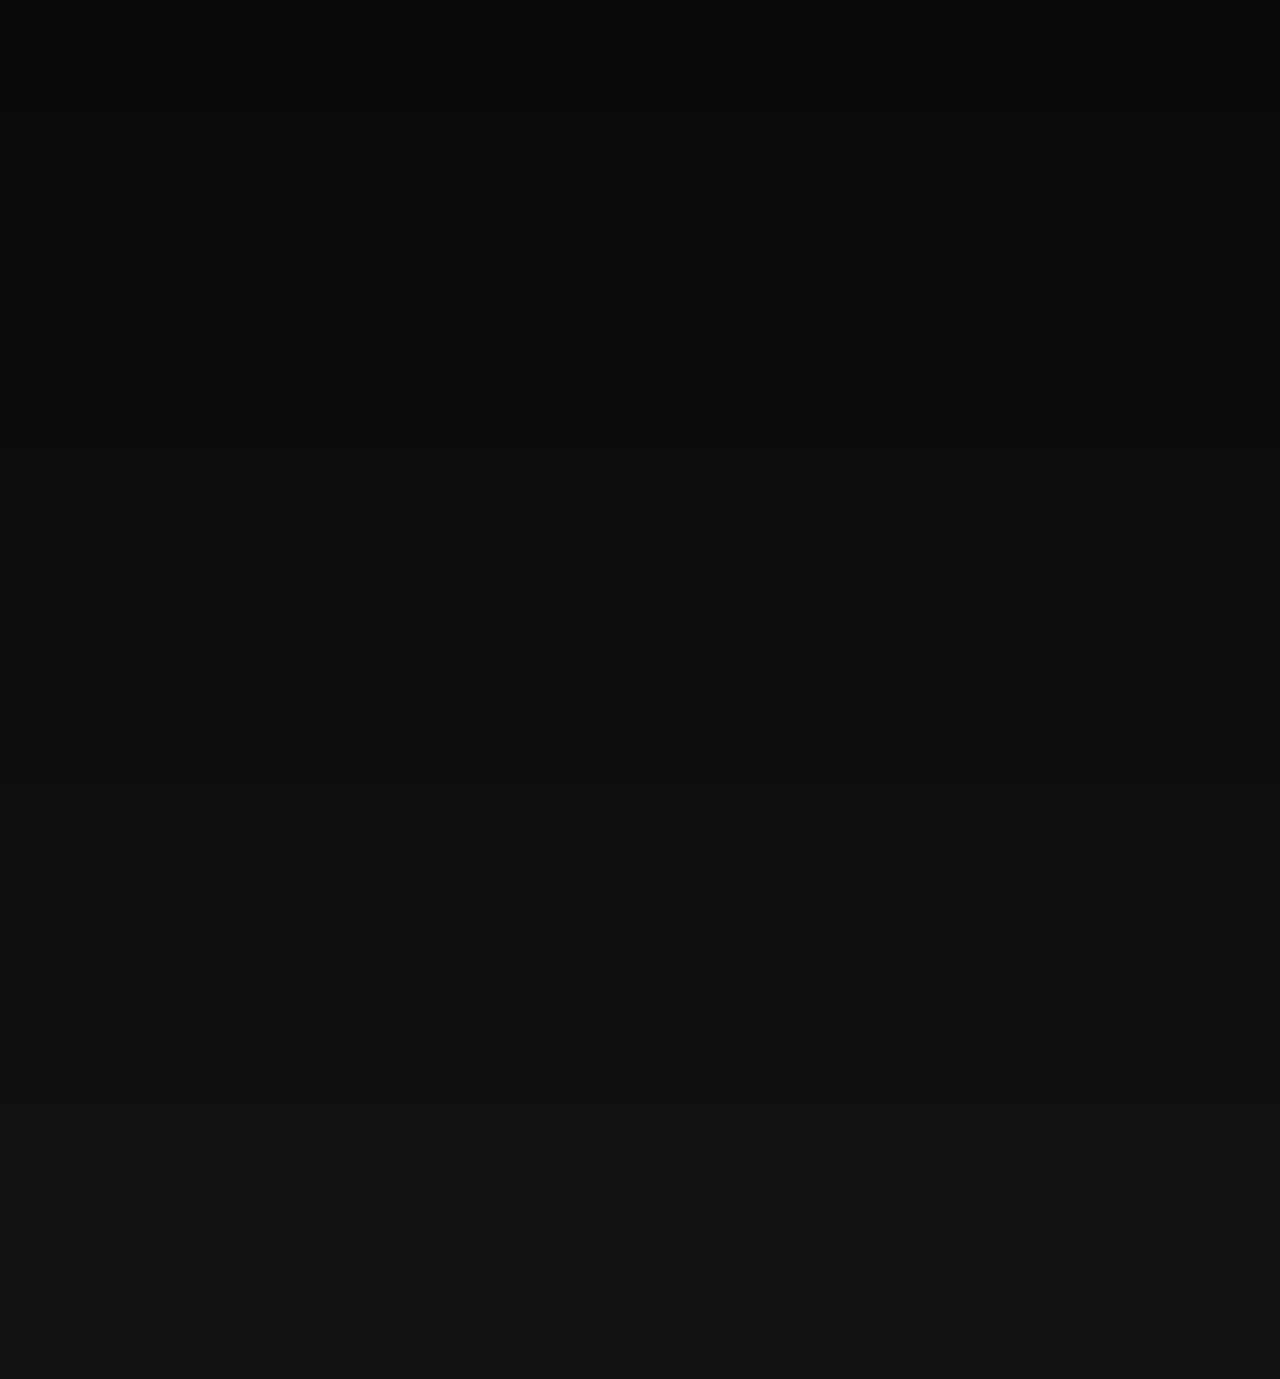
==== commit 5c39a8e4: "Update index.html" ====
--- a/index.html
+++ b/index.html
@@ -45,6 +45,7 @@
       <h1>PARAVOID</h1>
       <p>An immersive dystopian puzzle game, blending retro-futuristic aesthetics with mind-bending challenges.</p>
       <p>Explore the world of PARAVOID: where nothing is certain, and every discovery leads you deeper into darkness.</p>
+      <p>&nbsp;</p>
       <h1>Latest updates:</h1>
       <div style="margin-top:20px;">
         <iframe width="560" height="315" src="https://www.youtube.com/embed/WMtGXzoW4NE?si=kPQ3MmYPtHRkvwVz" title="YouTube video player" frameborder="0" allow="accelerometer; autoplay; clipboard-write; encrypted-media; gyroscope; picture-in-picture; web-share" referrerpolicy="strict-origin-when-cross-origin" allowfullscreen></iframe>
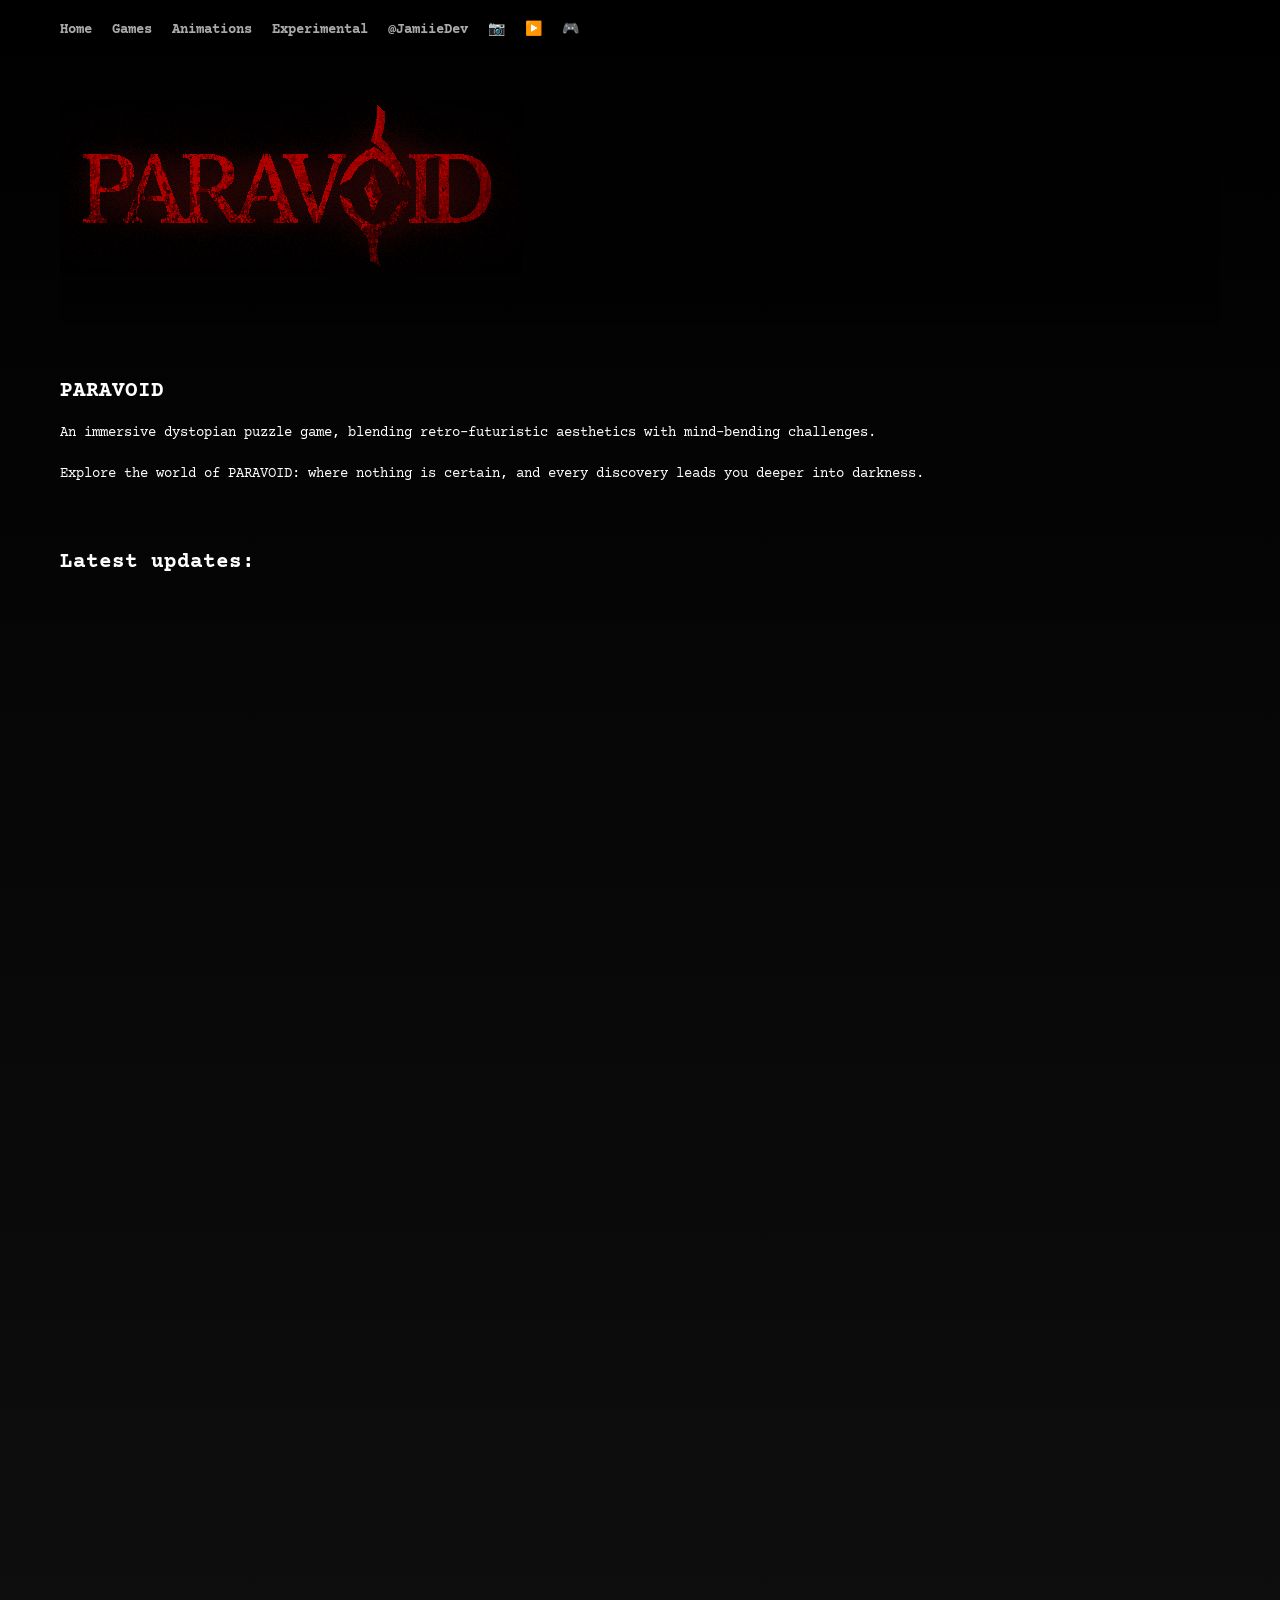
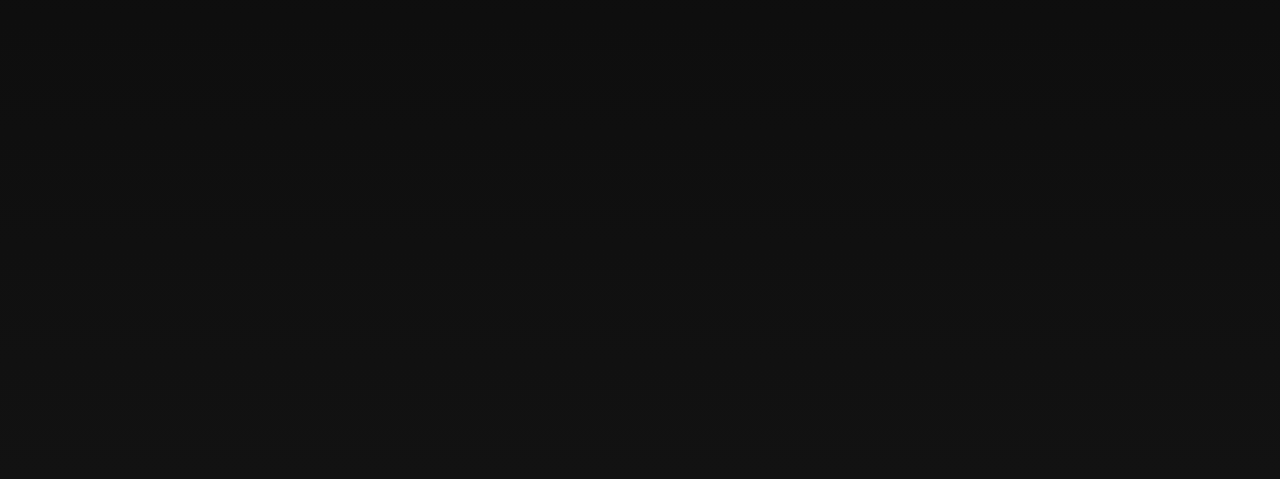
==== commit fd933ea5: "Update index.html" ====
--- a/index.html
+++ b/index.html
@@ -170,8 +170,9 @@
           <h3>Experimental Project 3</h3>
           <p>Description of the experimental project.</p>
         </div>
-      -->
-      </div>
+      </div>
+        -->
+      
     </div>
   </section>
 
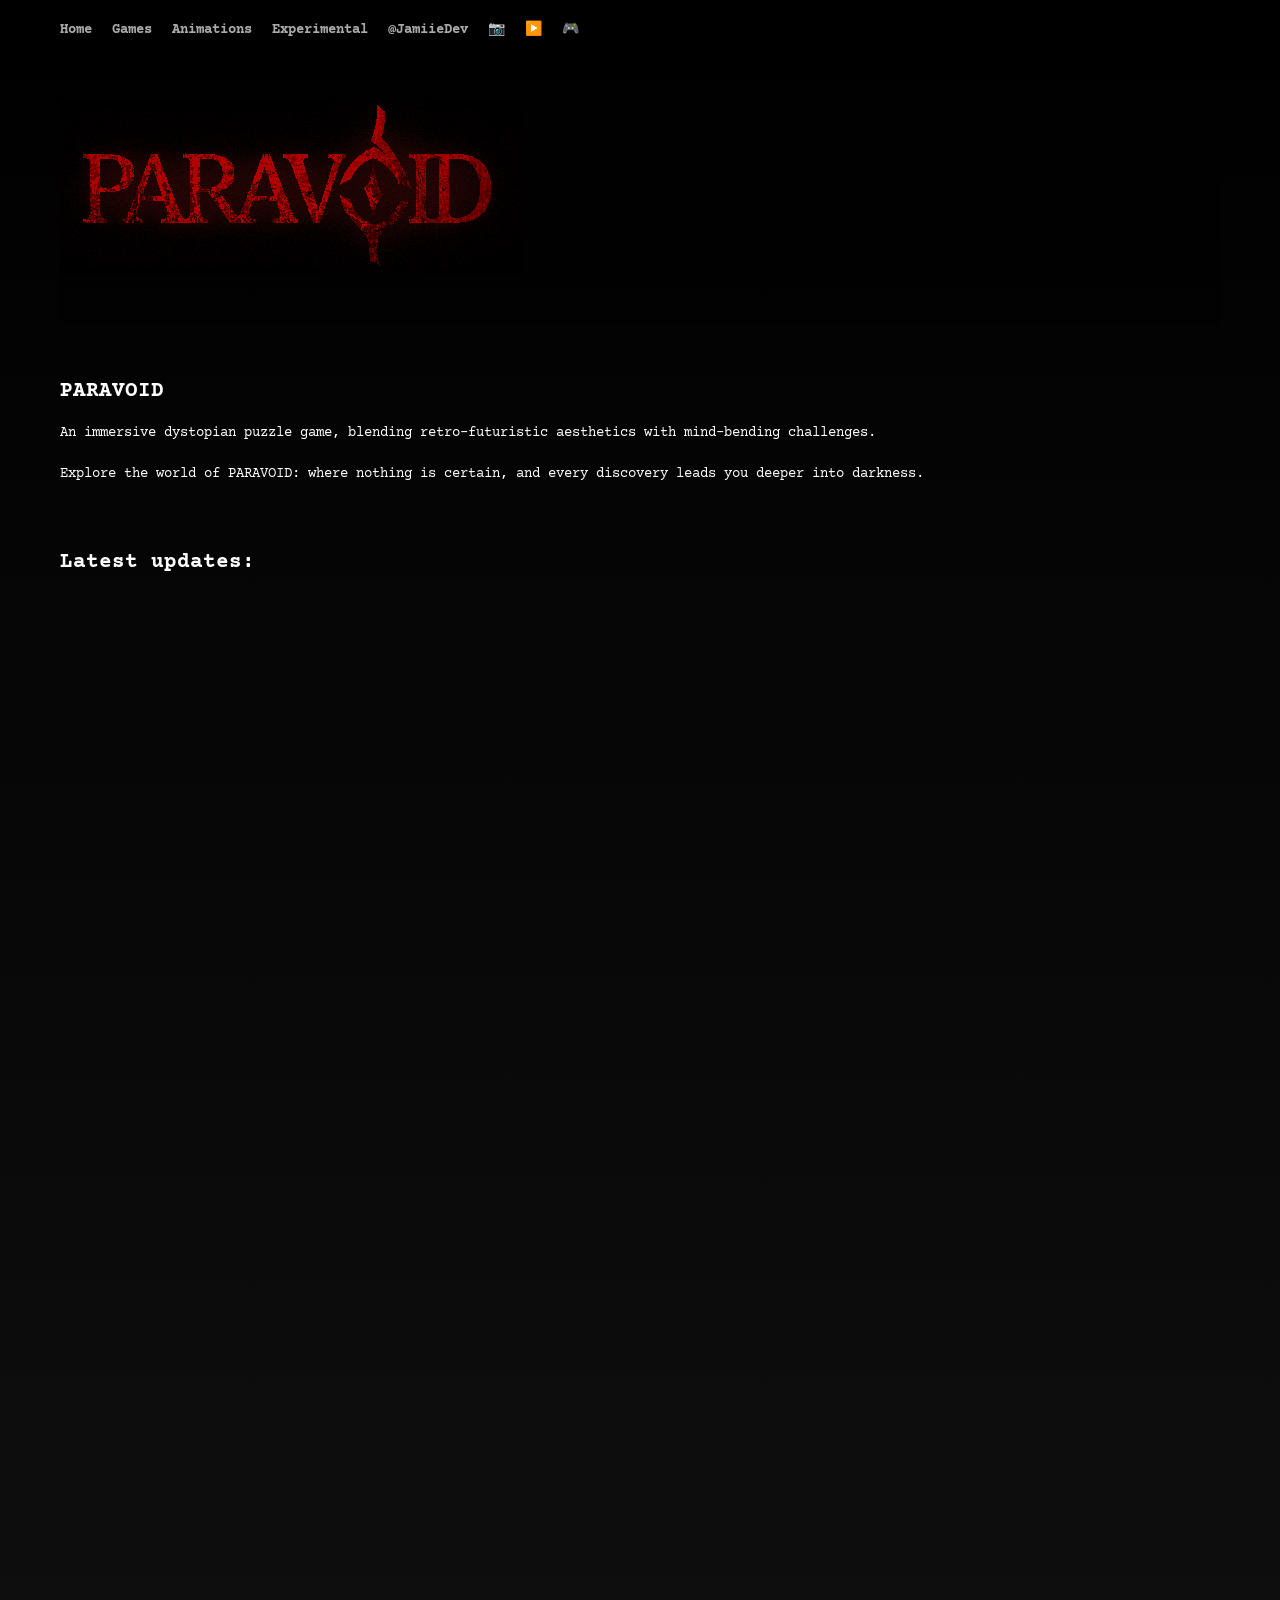
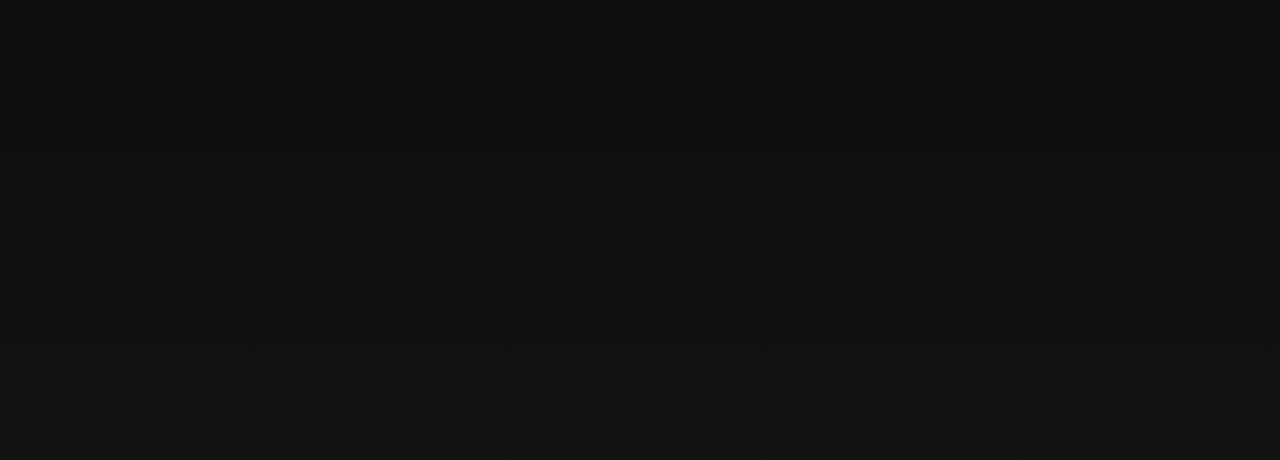
==== commit 00c882ce: "Add OKUREK press kit at /presskit/okurek/ Standalone press-kit page (fact sheet, description, histor" ====
--- a/index.html
+++ b/index.html
@@ -59,6 +59,17 @@
     <h2>Other Games</h2>
     <div class="grid">
       <div class="item">
+        <a href="https://store.steampowered.com/app/4735450/OKUREK/" target="_blank">
+          <img src="src/games/okurek.jpg" alt="OKUREK key art">
+        </a>
+        <h3>OKUREK</h3>
+        <p>A cozy-pickle-horror farming game in the rotting mountains of Czech Switzerland. Tend the farm. Preserve what you couldn't save.</p>
+        <p>Coming to Steam — 17 Nov 2026.</p>
+        <button onclick="window.open('presskit/okurek/','_blank')">Press Kit</button>
+        <button onclick="window.open('https://store.steampowered.com/app/4735450/OKUREK/','_blank')">Wishlist on Steam</button>
+      </div>
+
+      <div class="item">
         <!-- Wrap image in a link if you want the image itself clickable -->
         <a href="https://store.steampowered.com/app/3295710/PARAVOID/" target="_blank">
           <img src="src/games/paravoid.png" alt="Paravoid 1 GIF">
